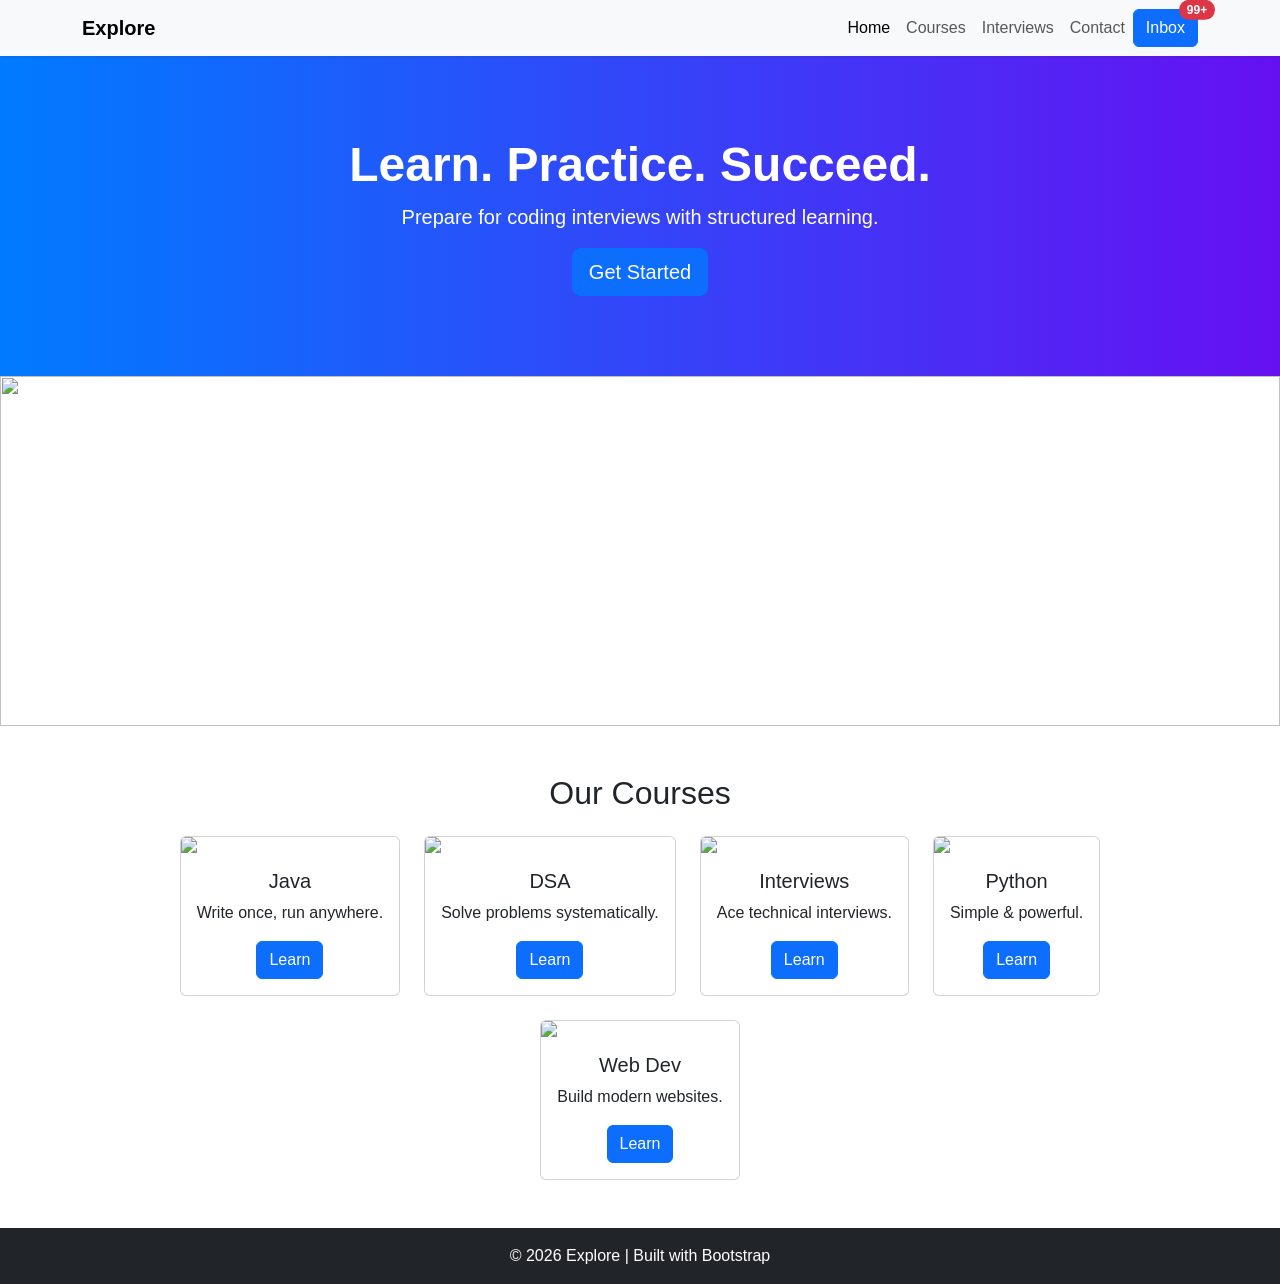
==== Task7/index.html @ cad69b07 "Task 7 done" ====
<!DOCTYPE html>
<html lang="en">
<head>
  <meta charset="UTF-8">
  <meta name="viewport" content="width=device-width, initial-scale=1.0">
  <title>Explore | Bootstrap Website</title>


  <link href="https://cdn.jsdelivr.net/npm/bootstrap@5.3.2/dist/css/bootstrap.min.css" rel="stylesheet">

  <link rel="stylesheet" href="style.css">
</head>
<body>


<nav class="navbar navbar-expand-lg navbar-light bg-light shadow-sm">
  <div class="container">
    <a class="navbar-brand fw-bold" href="#">Explore</a>

    <button class="navbar-toggler" data-bs-toggle="collapse" data-bs-target="#nav">
      <span class="navbar-toggler-icon"></span>
    </button>

    <div class="collapse navbar-collapse" id="nav">
      <ul class="navbar-nav ms-auto">
        <li class="nav-item"><a class="nav-link active" href="#">Home</a></li>
        <li class="nav-item"><a class="nav-link" href="#">Courses</a></li>
        <li class="nav-item"><a class="nav-link" href="#">Interviews</a></li>
        <li class="nav-item"><a class="nav-link" href="#">Contact</a></li>
      </ul>
    </div>
    <button type="button" class="btn btn-primary position-relative">
        Inbox
        <span class="position-absolute top-0 start-100 translate-middle badge rounded-pill bg-danger">
          99+
          <span class="visually-hidden">unread messages</span>
        </span>
      </button>
  </div>
</nav>

<section class="hero text-center text-white">
  <div class="container">
    <h1 class="display-5 fw-bold">Learn. Practice. Succeed.</h1>
    <p class="lead">Prepare for coding interviews with structured learning.</p>
    <a href="#" class="btn btn-primary btn-lg">Get Started</a>
  </div>
</section>

<div class="container-fluid p-0">
  <div id="slider" class="carousel slide" data-bs-ride="carousel">

    <div class="carousel-inner">
      <div class="carousel-item active">
        <img src="https://encrypted-tbn0.gstatic.com/images?q=tbn:ANd9GcTvRf2vn8S7N9-BIDsWx2l2UHAZFydF_rN3fg&s" class="d-block w-100">
      </div>
      <div class="carousel-item">
        <img src="https://encrypted-tbn0.gstatic.com/images?q=tbn:ANd9GcQbjAasJS3uicXhIQacdJC1JJh_-qChXyXWtA&s" class="d-block w-100">
      </div>
      <div class="carousel-item">
        <img src="https://encrypted-tbn0.gstatic.com/images?q=tbn:ANd9GcTNeFcFr4KiJUTN7Xsh2JLA4nbeAuclyxp_5g&s" class="d-block w-100">
      </div>
    </div>

    <button class="carousel-control-prev" data-bs-target="#slider" data-bs-slide="prev">
      <span class="carousel-control-prev-icon"></span>
    </button>

    <button class="carousel-control-next" data-bs-target="#slider" data-bs-slide="next">
      <span class="carousel-control-next-icon"></span>
    </button>

  </div>
</div>

<div class="container my-5">
    <h2 class="text-center mb-4">Our Courses</h2>
  
    <div class="d-flex flex-wrap justify-content-center gap-4">
      <div class="card course-card">
        <img src="https://encrypted-tbn0.gstatic.com/images?q=tbn:ANd9GcQbjAasJS3uicXhIQacdJC1JJh_-qChXyXWtA&s" class="card-img-top">
        <div class="card-body text-center">
          <h5 class="card-title">Java</h5>
          <p class="card-text">Write once, run anywhere.</p>
          <a href="#" class="btn btn-primary">Learn</a>
        </div>
      </div>
  

      <div class="card course-card">
        <img src="https://encrypted-tbn0.gstatic.com/images?q=tbn:ANd9GcRBwZkamrQmV9wCRlqP5S6KU68maujn-y3W6g&s" class="card-img-top">
        <div class="card-body text-center">
          <h5 class="card-title">DSA</h5>
          <p class="card-text">Solve problems systematically.</p>
          <a href="#" class="btn btn-primary">Learn</a>
        </div>
      </div>
  
      <div class="card course-card">
        <img src="https://encrypted-tbn0.gstatic.com/images?q=tbn:ANd9GcRqGVfSiVTqj5bOREvPRDqlhoNl_uf0INPq1g&s" class="card-img-top">
        <div class="card-body text-center">
          <h5 class="card-title">Interviews</h5>
          <p class="card-text">Ace technical interviews.</p>
          <a href="#" class="btn btn-primary">Learn</a>
        </div>
      </div>
      <div class="card course-card">
        <img src="https://encrypted-tbn0.gstatic.com/images?q=tbn:ANd9GcQA58mH1EAjc2uEChw2pMg-Lkm9iUhR1U6Fbw&s" class="card-img-top">
        <div class="card-body text-center">
          <h5 class="card-title">Python</h5>
          <p class="card-text">Simple & powerful.</p>
          <a href="#" class="btn btn-primary">Learn</a>
        </div>
      </div>
      <div class="card course-card">
        <img src="https://encrypted-tbn0.gstatic.com/images?q=tbn:ANd9GcQyjlycDJNRbk4AxNtLOc7WIxDmabCvCIqtgw&s" class="card-img-top">
        <div class="card-body text-center">
          <h5 class="card-title">Web Dev</h5>
          <p class="card-text">Build modern websites.</p>
          <a href="#" class="btn btn-primary">Learn</a>
        </div>
      </div>
      
    </div>
  </div>
  
</div>
<footer class="bg-dark text-white text-center p-3">
  <p class="mb-0">© 2026 Explore | Built with Bootstrap</p>
</footer>
<script src="https://cdn.jsdelivr.net/npm/bootstrap@5.3.2/dist/js/bootstrap.bundle.min.js"></script>
</body>
</html>
---- Task7/style.css ----
body {
    font-family: Arial, sans-serif;
  }
  
  /* Hero Section */
  .hero {
    background: linear-gradient(to right, #007bff, #6610f2);
    padding: 80px 0;
  }
  
  /* Carousel height */
  .carousel-item img {
    height: 350px;
    object-fit: cover;
  }
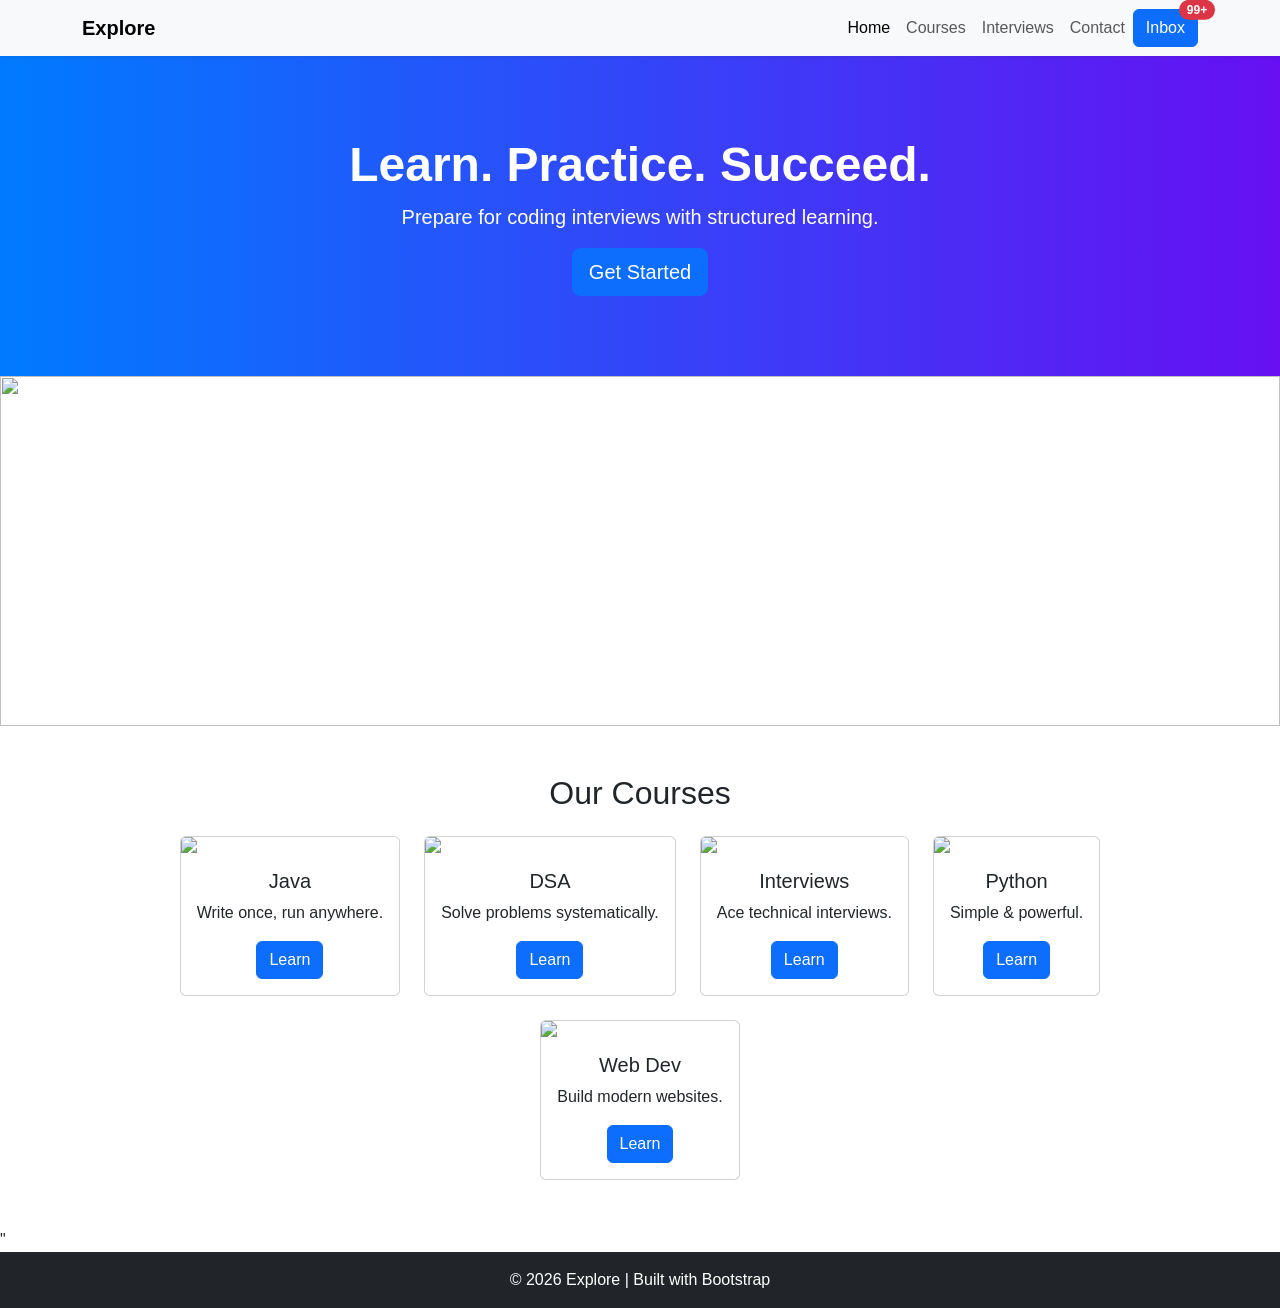
==== commit 45215ace: "Task 8 nd 9 done" ====
--- a/Task7/index.html
+++ b/Task7/index.html
@@ -124,7 +124,9 @@
     </div>
   </div>
   
-</div>
+</div>"
+
+
 <footer class="bg-dark text-white text-center p-3">
   <p class="mb-0">© 2026 Explore | Built with Bootstrap</p>
 </footer>
